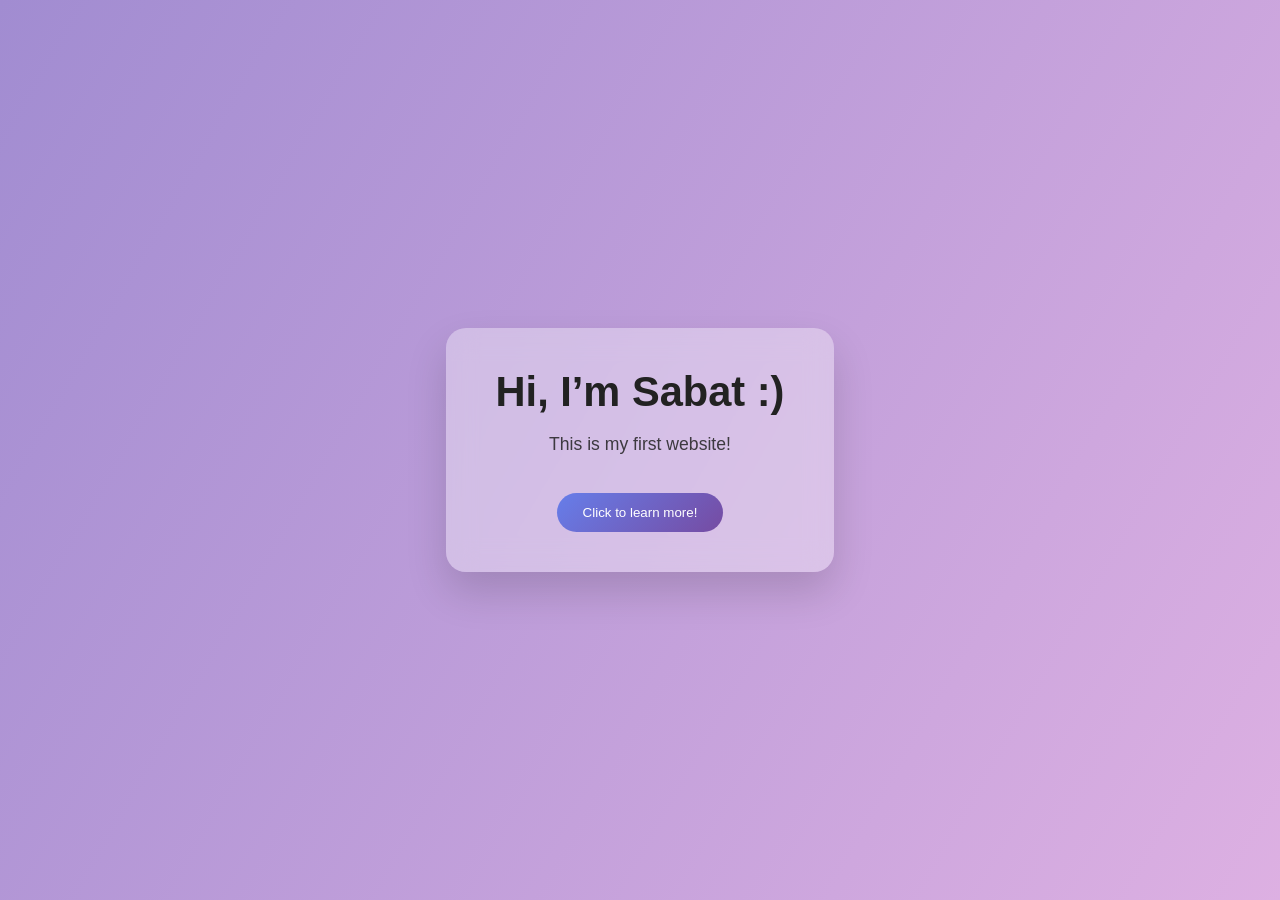
==== index.html @ 788e3c55 "Update index.html" ====
<!DOCTYPE html>
<html lang="en">
<head>
  <meta charset="UTF-8">
  <title>heyllo!</title>
  <link rel="stylesheet" href="style.css">
</head>
<body>



  <!-- Glass card -->
  <div class="card">
    <h1>Hi, I’m Sabat :) </h1>
    <p>This is my first website!</p>
    <button id="actionBtn">Click to learn more!</button>
  </div>

  <script src="script.js"></script>
</body>
</html>
---- style.css ----
/* Full page setup */
html, body {
  height: 100%;
  margin: 0;
  font-family: 'Segoe UI', sans-serif;
  cursor: none; /* hide default cursor */
}

body {
  background: linear-gradient(120deg, #a18cd1, #fbc2eb, #84fab0);
  background-size: 300% 300%;
  animation: bgMove 15s ease infinite;

  display: flex;
  justify-content: center;
  align-items: center;
  color: #222;
}

@keyframes bgMove {
  0% { background-position: 0% 50%; }
  50% { background-position: 100% 50%; }
  100% { background-position: 0% 50%; }
}

/* Glass card */
.card {
  background: rgba(255, 255, 255, 0.35);
  backdrop-filter: blur(14px);
  -webkit-backdrop-filter: blur(14px);

  border-radius: 20px;
  padding: 40px 50px;
  box-shadow: 0 20px 40px rgba(0,0,0,0.15);
  text-align: center;
  max-width: 400px;

  transition: transform 0.4s ease, box-shadow 0.4s ease;
}

.card:hover {
  transform: translateY(-10px) scale(1.03);
  box-shadow: 0 30px 60px rgba(0,0,0,0.25);
}

/* Text */
h1 {
  margin: 0 0 10px;
  font-size: 2.6rem;
}

p {
  font-size: 1.1rem;
  opacity: 0.85;
}

/* Button */
button {
  margin-top: 20px;
  padding: 12px 26px;
  border: none;
  border-radius: 30px;
  background: linear-gradient(135deg, #667eea, #764ba2);
  color: white;
  cursor: pointer;
  transition: transform 0.2s ease, box-shadow 0.2s ease;
}

button:hover {
  transform: scale(1.08);
  box-shadow: 0 10px 25px rgba(0,0,0,0.25);
}
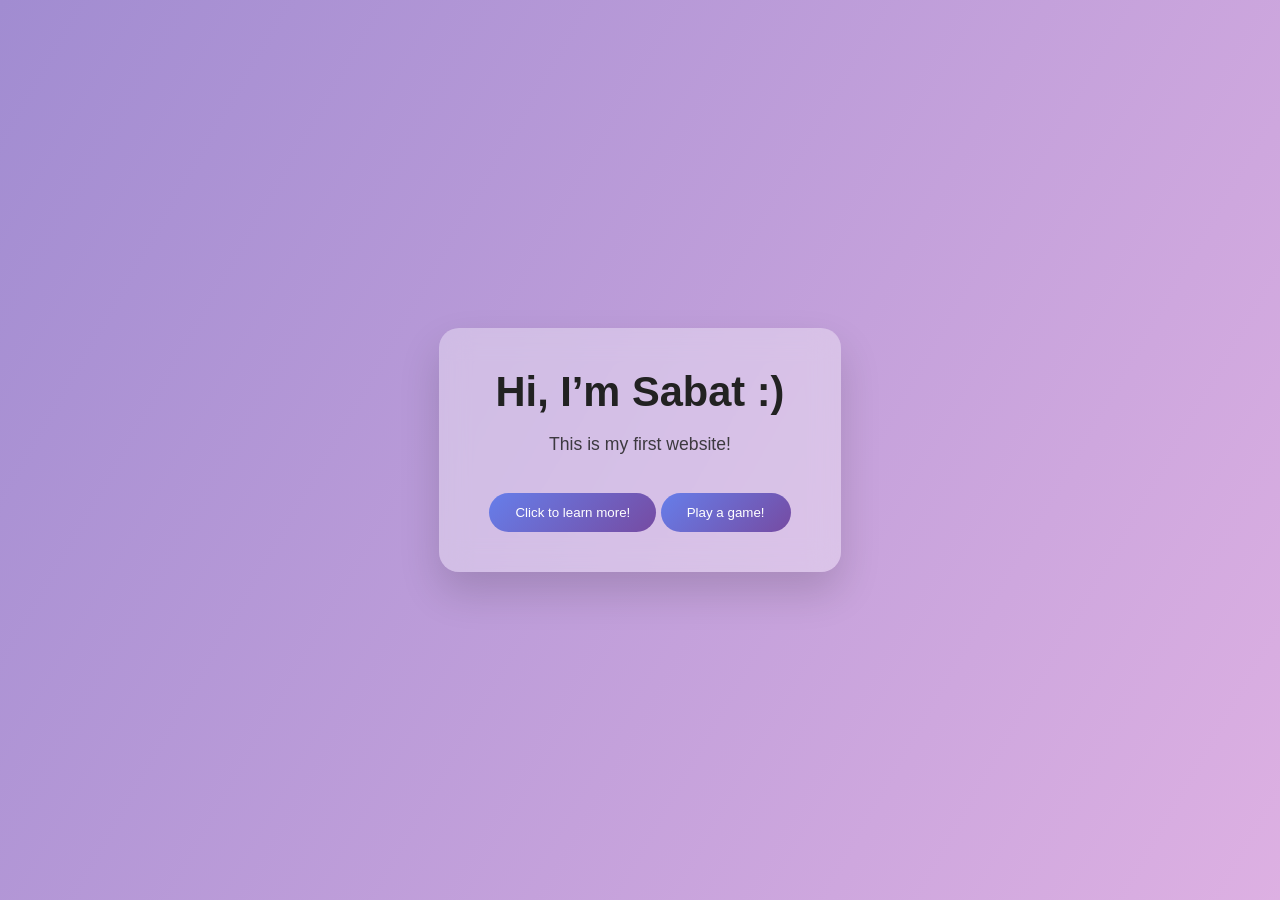
==== commit 6fdabf98: "Update index.html" ====
--- a/index.html
+++ b/index.html
@@ -2,18 +2,18 @@
 <html lang="en">
 <head>
   <meta charset="UTF-8">
-  <title>heyllo!</title>
+  <meta name="viewport" content="width=device-width, initial-scale=1.0">
+  <title>Hallo!</title>
   <link rel="stylesheet" href="style.css">
 </head>
 <body>
 
-
-
   <!-- Glass card -->
   <div class="card">
-    <h1>Hi, I’m Sabat :) </h1>
+    <h1>Hi, I’m Sabat :)</h1>
     <p>This is my first website!</p>
-    <button id="actionBtn">Click to learn more!</button>
+    <button id="learnBtn">Click to learn more!</button>
+    <button id="gameBtn">Play a game!</button>
   </div>
 
   <script src="script.js"></script>
--- a/style.css
+++ b/style.css
@@ -3,7 +3,6 @@
   height: 100%;
   margin: 0;
   font-family: 'Segoe UI', sans-serif;
-  cursor: none; /* hide default cursor */
 }
 
 body {
@@ -15,6 +14,7 @@
   justify-content: center;
   align-items: center;
   color: #222;
+  cursor: default; /* cursor is visible */
 }
 
 @keyframes bgMove {
@@ -36,11 +36,7 @@
   max-width: 400px;
 
   transition: transform 0.4s ease, box-shadow 0.4s ease;
-}
-
-.card:hover {
-  transform: translateY(-10px) scale(1.03);
-  box-shadow: 0 30px 60px rgba(0,0,0,0.25);
+  transform-style: preserve-3d; /* enable 3D tilt */
 }
 
 /* Text */
@@ -62,8 +58,8 @@
   border-radius: 30px;
   background: linear-gradient(135deg, #667eea, #764ba2);
   color: white;
+  transition: transform 0.2s ease, box-shadow 0.2s ease;
   cursor: pointer;
-  transition: transform 0.2s ease, box-shadow 0.2s ease;
 }
 
 button:hover {
@@ -72,3 +68,4 @@
 }
 
 
+
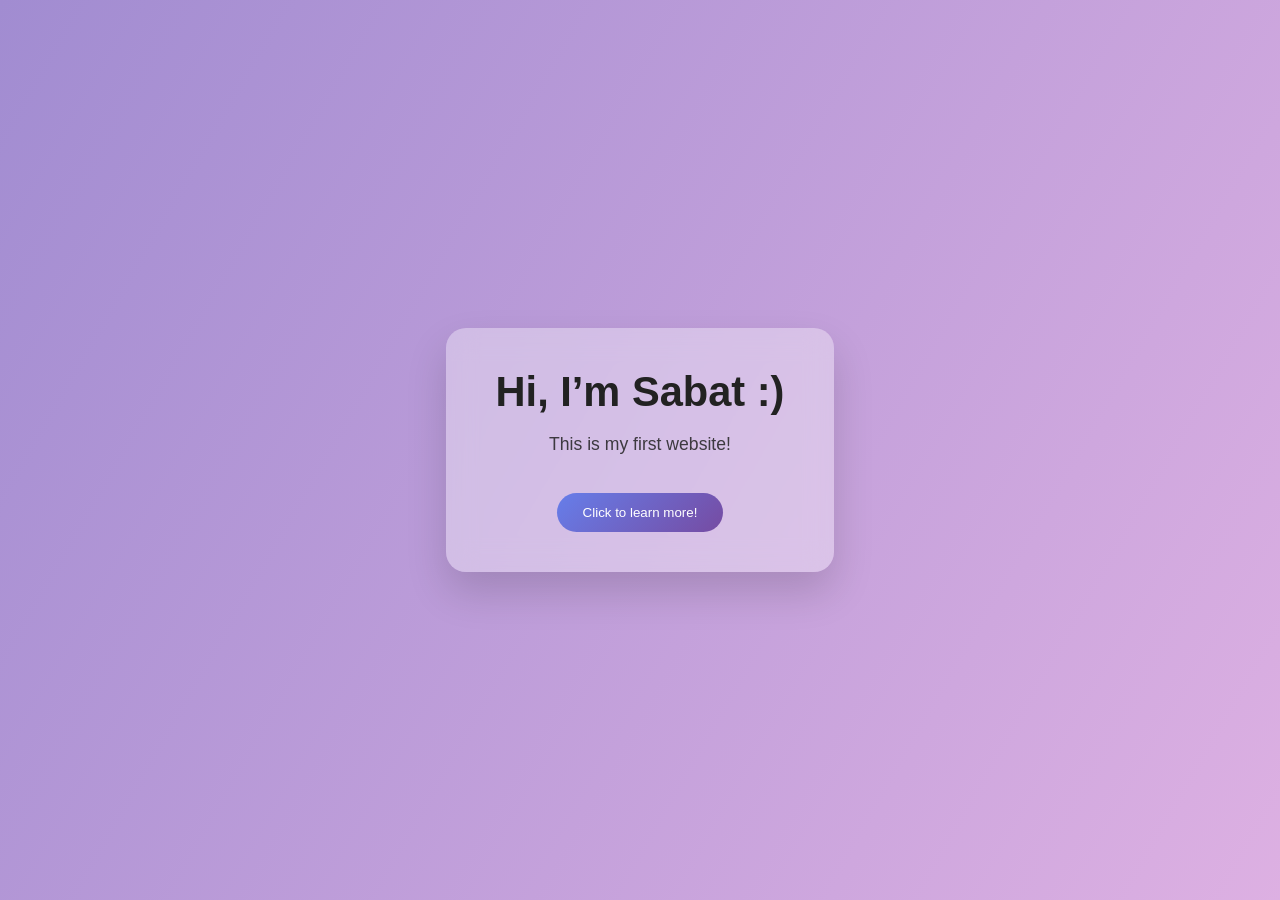
==== commit 2f0e5f24: "Update index.html" ====
--- a/index.html
+++ b/index.html
@@ -8,12 +8,10 @@
 </head>
 <body>
 
-  <!-- Glass card -->
   <div class="card">
     <h1>Hi, I’m Sabat :)</h1>
     <p>This is my first website!</p>
     <button id="learnBtn">Click to learn more!</button>
-    <button id="gameBtn">Play a game!</button>
   </div>
 
   <script src="script.js"></script>
